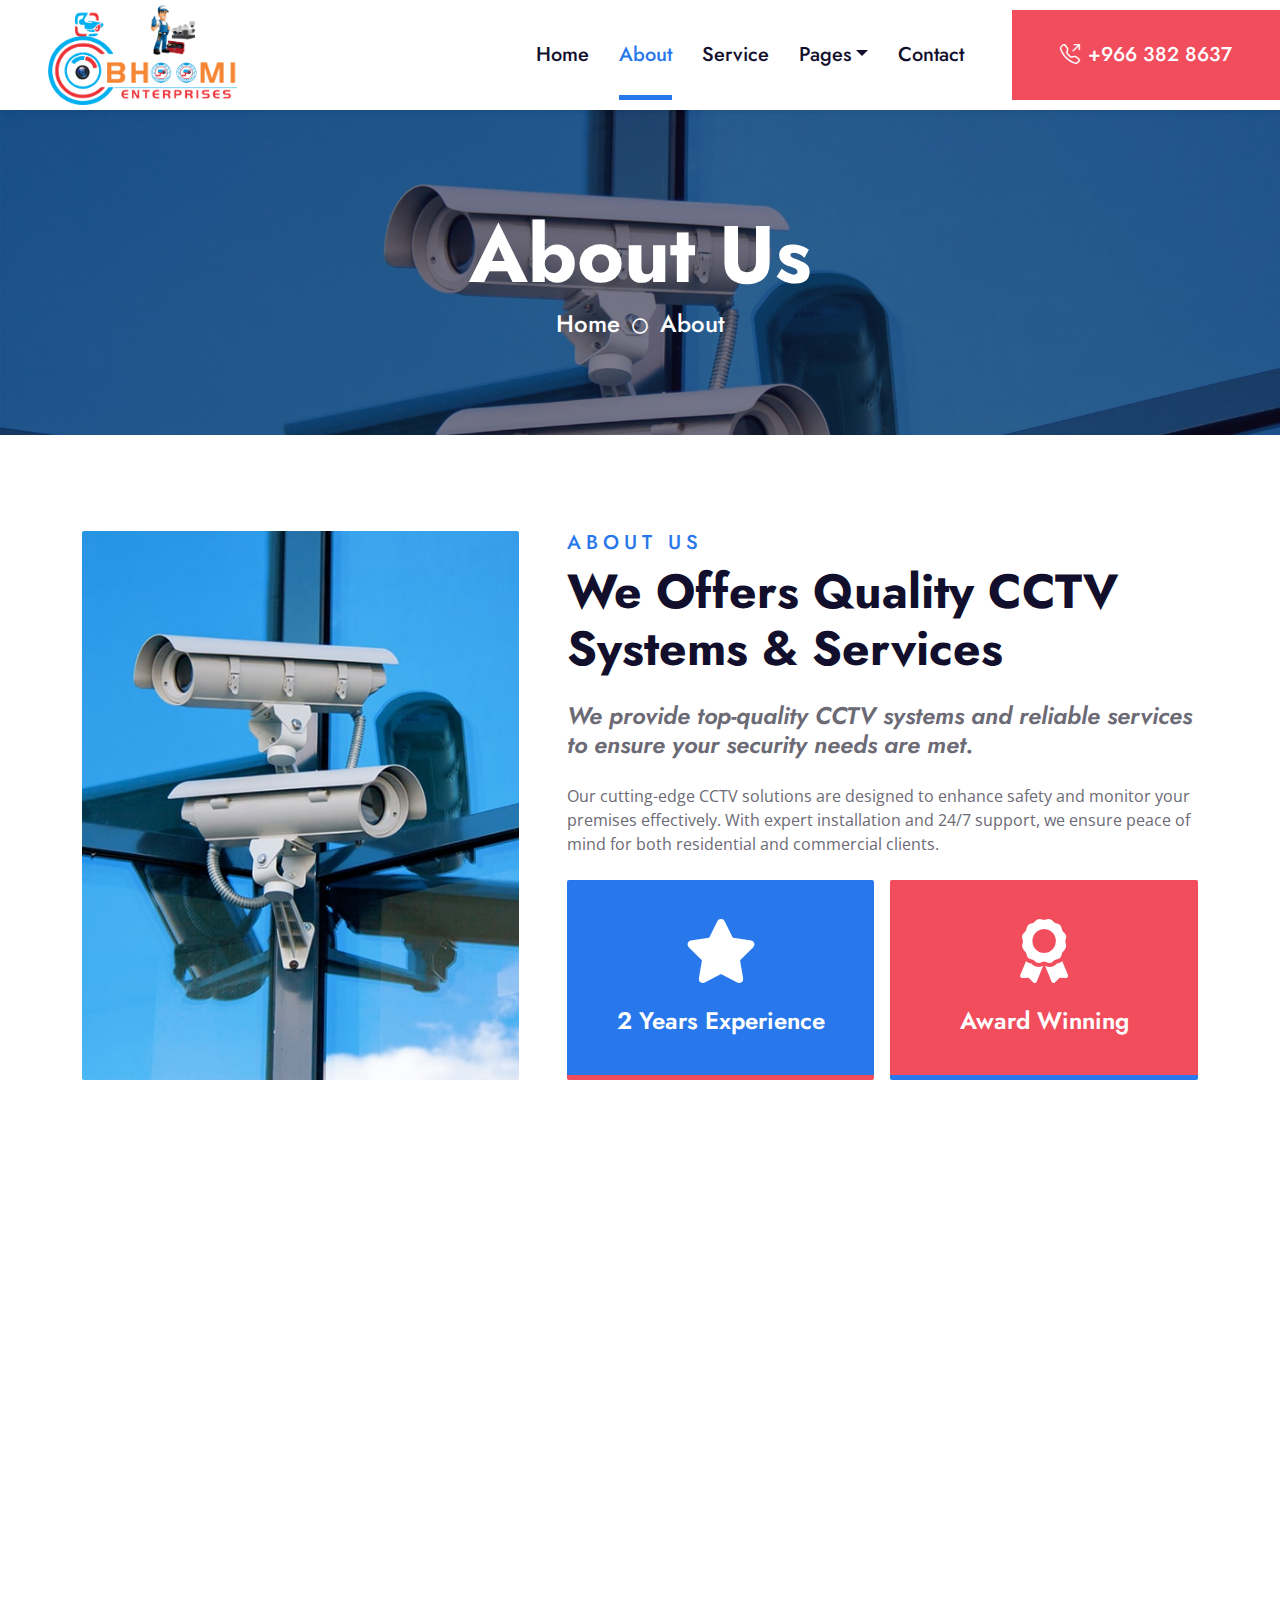
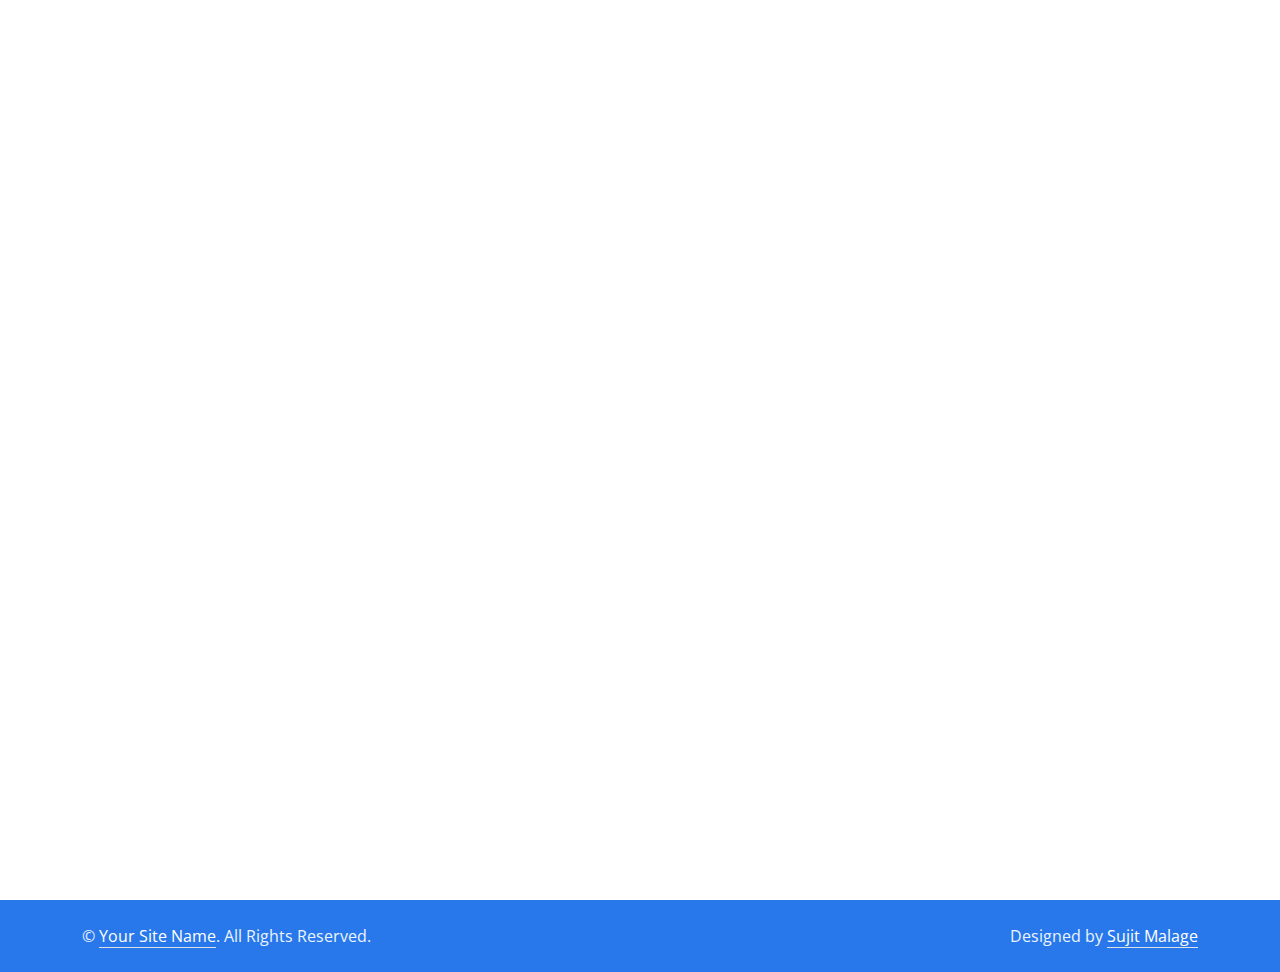
==== about.html @ 060a8aa3 "first commit" ====
<!DOCTYPE html>
<html lang="en">

<head>
    <meta charset="utf-8">
    <title>bhoomienterprise - CCTV Website </title>
    <meta content="width=device-width, initial-scale=1.0" name="viewport">
    <meta content="Free HTML Templates" name="keywords">
    <meta content="Free HTML Templates" name="description">

    <!-- Favicon -->
    <link href="img/favicon.ico" rel="icon">

    <!-- Google Web Fonts -->
    <link rel="preconnect" href="https://fonts.gstatic.com">
    <link href="https://fonts.googleapis.com/css2?family=Jost:wght@500;600;700&family=Open+Sans:wght@400;600&display=swap" rel="stylesheet"> 

    <!-- Icon Font Stylesheet -->
    <link href="https://cdnjs.cloudflare.com/ajax/libs/font-awesome/5.10.0/css/all.min.css" rel="stylesheet">
    <link href="https://cdn.jsdelivr.net/npm/bootstrap-icons@1.4.1/font/bootstrap-icons.css" rel="stylesheet">
    <link href="lib/flaticon/font/flaticon.css" rel="stylesheet">

    <!-- Libraries Stylesheet -->
    <link href="lib/owlcarousel/assets/owl.carousel.min.css" rel="stylesheet">
    <link href="lib/animate/animate.min.css" rel="stylesheet">

    <!-- Customized Bootstrap Stylesheet -->
    <link href="css/bootstrap.min.css" rel="stylesheet">

    <!-- Template Stylesheet -->
    <link href="css/style.css" rel="stylesheet">
</head>

<body>
    <!-- Navbar Start -->
    <nav class="navbar navbar-expand-lg bg-white navbar-light shadow-sm py-3 py-lg-0 px-3 px-lg-0">
        <a href="index.html" class="navbar-brand ms-lg-5">
            <h1 class="display-5 m-0">
                <img src="img/logo1.png" alt="Logo" style="height: 100px;">
              </h1>
        </a>
        <button class="navbar-toggler" type="button" data-bs-toggle="collapse" data-bs-target="#navbarCollapse">
            <span class="navbar-toggler-icon"></span>
        </button>
        <div class="collapse navbar-collapse" id="navbarCollapse">
            <div class="navbar-nav ms-auto py-0">
                <a href="index.html" class="nav-item nav-link">Home</a>
                <a href="about.html" class="nav-item nav-link active">About</a>
                <a href="service.html" class="nav-item nav-link">Service</a>
                <div class="nav-item dropdown">
                    <a href="#" class="nav-link dropdown-toggle" data-bs-toggle="dropdown">Pages</a>
                    <div class="dropdown-menu m-0">
                        <a href="price.html" class="dropdown-item">Pricing Plan</a>
                        <a href="blog.html" class="dropdown-item">Blog Grid</a>
                        <a href="detail.html" class="dropdown-item">Blog Detail</a>
                        <a href="team.html" class="dropdown-item">The Team</a>
                        <a href="testimonial.html" class="dropdown-item">Testimonial</a>
                    </div>
                </div>
                <a href="contact.html" class="nav-item nav-link">Contact</a>
                <a href="tel:+123456789" class="nav-item nav-link nav-contact bg-secondary text-white px-5 ms-lg-5"><i class="bi bi-telephone-outbound me-2"></i>+966 382 8637</a>
            </div>
        </div>
    </nav>
    <!-- Navbar End -->


    <!-- Hero Start -->
    <div class="container-fluid bg-primary p-5 hero-header mb-5">
        <div class="row py-5">
            <div class="col-12 text-center">
                <h1 class="display-1 text-white animated zoomIn">About Us</h1>
                <a href="" class="h4 text-white">Home</a>
                <i class="far fa-circle text-white px-2"></i>
                <a href="" class="h4 text-white">About</a>
            </div>
        </div>
    </div>
    <!-- Hero End -->


    <!-- About Start -->
    <div class="container-fluid py-5 wow fadeInUp" data-wow-delay="0.1s">
        <div class="container">
            <div class="row gx-5">
                <div class="col-lg-5 mb-5 mb-lg-0" style="min-height: 500px;">
                    <div class="position-relative h-100">
                        <img class="position-absolute w-100 h-100 rounded wow zoomIn" data-wow-delay="0.3s" src="img/about.jpg" style="object-fit: cover;">
                    </div>
                </div>
                <div class="col-lg-7">
                    <div class="mb-4">
                        <h5 class="text-primary text-uppercase" style="letter-spacing: 5px;">About Us</h5>
                        <h1 class="display-5 mb-0">We Offers Quality CCTV Systems & Services</h1>
                    </div>
                    <h4 class="text-body fst-italic mb-4">We provide top-quality CCTV systems and reliable services to ensure your security needs are met.</h4>
                    <p class="mb-4">Our cutting-edge CCTV solutions are designed to enhance safety and monitor your premises effectively. With expert installation and 24/7 support, we ensure peace of mind for both residential and commercial clients.</p>
                    <div class="row g-3">
                        <div class="col-sm-6 wow zoomIn" data-wow-delay="0.6s">
                            <div class="bg-primary d-flex flex-column justify-content-center text-center border-bottom border-5 border-secondary rounded p-3" style="height: 200px;">
                                <i class="fa fa-star fa-4x text-white mb-4"></i>
                                <h4 class="text-white mb-0">2 Years Experience</h4>
                            </div>
                        </div>
                        <div class="col-sm-6 wow zoomIn" data-wow-delay="0.9s">
                            <div class="bg-secondary d-flex flex-column justify-content-center text-center border-bottom border-5 border-primary rounded p-3" style="height: 200px;">
                                <i class="fa fa-award fa-4x text-white mb-4"></i>
                                <h4 class="text-white mb-0">Award Winning</h4>
                            </div>
                        </div>
                    </div>
                </div>
            </div>
        </div>
    </div>
    <!-- About End -->


    <!-- Team Start -->
    <div class="container-fluid py-5 wow fadeInUp" data-wow-delay="0.1s">
        <div class="container">
            <div class="text-center mx-auto mb-5" style="max-width: 600px;">
                <h5 class="text-primary text-uppercase" style="letter-spacing: 5px;">CCTV Installer</h5>
                <h1 class="display-5 mb-0">Our Professional Technician</h1>
            </div>
            <div class="row g-5">
                <div class="col-lg-4 wow slideInUp" data-wow-delay="0.3s">
                    
                    
                </div>
                <div class="col-lg-4 wow slideInUp" data-wow-delay="0.6s">
                    <div class="position-relative rounded-top">
                        <img class="img-fluid rounded-top w-100" src="img/team-2.jpg" alt="">
                        <div class="position-absolute bottom-0 end-0 d-flex flex-column bg-white p-1" style="margin-right: -25px;">
                            <a class="btn btn-outline-secondary btn-square m-1" href="#"><i class="fab fa-twitter fw-normal"></i></a>
                            <a class="btn btn-outline-secondary btn-square m-1" href="https://www.facebook.com/Deepu Darling (Deep)"><i class="fab fa-facebook-f fw-normal"></i></a>
                            <a class="btn btn-outline-secondary btn-square m-1" href="#"><i class="fab fa-linkedin-in fw-normal"></i></a>
                            <a class="btn btn-outline-secondary btn-square m-1" href="https://instagram.com/am_her_deep"><i class="fab fa-instagram fw-normal"></i></a>
                        </div>
                    </div>
                    <div class="bg-primary text-center rounded-bottom p-4">
                        <h3 class="text-white">Deepak Shinge</h3>
                        <p class="text-white m-0">CCTV Technician</p>
                    </div>
                </div>
                <div class="col-lg-4 wow slideInUp" data-wow-delay="0.9s">
                    
                    
                </div>
            </div>
        </div>
    </div>
    <!-- Team End -->
    

    <!-- Footer Start -->
    <div class="container-fluid bg-dark text-light mt-5 py-5 wow fadeInUp" data-wow-delay="0.1s">
        <div class="container pt-5">
            <div class="row g-5">
                <div class="col-lg-3 col-md-6">
                    <h3 class="text-white mb-4">Quick Links</h3>
                    <div class="d-flex flex-column justify-content-start">
                        <a class="text-light mb-2" href="#"><i class="bi bi-arrow-right text-primary me-2"></i>Home</a>
                        <a class="text-light mb-2" href="#"><i class="bi bi-arrow-right text-primary me-2"></i>About Us</a>
                        <a class="text-light mb-2" href="#"><i class="bi bi-arrow-right text-primary me-2"></i>Our Services</a>
                        <a class="text-light mb-2" href="#"><i class="bi bi-arrow-right text-primary me-2"></i>Latest Blog</a>
                        <a class="text-light" href="#"><i class="bi bi-arrow-right text-primary me-2"></i>Contact Us</a>
                    </div>
                </div>
                <div class="col-lg-3 col-md-6">
                    <h3 class="text-white mb-4">Popular Links</h3>
                    <div class="d-flex flex-column justify-content-start">
                        <a class="text-light mb-2" href="#"><i class="bi bi-arrow-right text-primary me-2"></i>Home</a>
                        <a class="text-light mb-2" href="#"><i class="bi bi-arrow-right text-primary me-2"></i>About Us</a>
                        <a class="text-light mb-2" href="#"><i class="bi bi-arrow-right text-primary me-2"></i>Our Services</a>
                        <a class="text-light mb-2" href="#"><i class="bi bi-arrow-right text-primary me-2"></i>Latest Blog</a>
                        <a class="text-light" href="#"><i class="bi bi-arrow-right text-primary me-2"></i>Contact Us</a>
                    </div>
                </div>
                <div class="col-lg-3 col-md-6">
                    <h3 class="text-white mb-4">Get In Touch</h3>
                    <p class="mb-2"><i class="bi bi-geo-alt text-primary me-2"></i>Ambedkar nagar sadalaga</p>
                    <p class="mb-2"><i class="bi bi-envelope-open text-primary me-2"></i>bhoomienterprise@gmail.com</p>
                    <p class="mb-0"><i class="bi bi-telephone text-primary me-2"></i>+91 966 382 8637</p>
                </div>
                <div class="col-lg-3 col-md-6">
                    <h3 class="text-white mb-4">Follow Us</h3>
                    <div class="d-flex">
                        
                        <a class="btn btn-lg btn-primary btn-lg-square rounded me-2" href="#"><i class="fab fa-linkedin-in fw-normal"></i></a>
                        <a class="btn btn-lg btn-primary btn-lg-square rounded" href="https://instagram.com/bhoomi_enterprises_8637"><i class="fab fa-instagram fw-normal"></i></a>
                    </div>
                </div>
                <div class="col-12">
                    <form class="mx-auto" style="max-width: 600px;">
                        <div class="input-group">
                            <input type="text" class="form-control border-white p-3" placeholder="Your Email">
                            <button class="btn btn-primary px-4">Sign Up</button>
                        </div>
                    </form>
                </div>
            </div>
        </div>
    </div>
    <div class="container-fluid bg-primary text-light py-4">
        <div class="container">
            <div class="row g-5">
                <div class="col-md-6 text-center text-md-start">
                    <p class="mb-md-0">&copy; <a class="text-white border-bottom" href="#">Your Site Name</a>. All Rights Reserved.</p>
                </div>
                <div class="col-md-6 text-center text-md-end">
                    <p class="mb-0">Designed by <a class="text-white border-bottom" href="https://htmlcodex.com">Sujit Malage</a></p>
                </div>
            </div>
        </div>
    </div>
    <!-- Footer End -->


    <!-- Back to Top -->
    <a href="#" class="btn btn-lg btn-secondary btn-lg-square rounded back-to-top"><i class="bi bi-arrow-up"></i></a>


    <!-- JavaScript Libraries -->
    <script src="https://code.jquery.com/jquery-3.4.1.min.js"></script>
    <script src="https://cdn.jsdelivr.net/npm/bootstrap@5.0.0/dist/js/bootstrap.bundle.min.js"></script>
    <script src="lib/wow/wow.min.js"></script>
    <script src="lib/easing/easing.min.js"></script>
    <script src="lib/waypoints/waypoints.min.js"></script>
    <script src="lib/owlcarousel/owl.carousel.min.js"></script>

    <!-- Template Javascript -->
    <script src="js/main.js"></script>
</body>

</html>
---- lib/flaticon/font/flaticon.css ----
@font-face {
    font-family: "flaticon";
    src: url("./flaticon.ttf?7ecca773380623aac2649a7edcc0a3f2") format("truetype"),
url("./flaticon.woff?7ecca773380623aac2649a7edcc0a3f2") format("woff"),
url("./flaticon.woff2?7ecca773380623aac2649a7edcc0a3f2") format("woff2"),
url("./flaticon.eot?7ecca773380623aac2649a7edcc0a3f2#iefix") format("embedded-opentype"),
url("./flaticon.svg?7ecca773380623aac2649a7edcc0a3f2#flaticon") format("svg");
}

i[class^="flaticon-"]:before, i[class*=" flaticon-"]:before {
    font-family: flaticon !important;
    font-style: normal;
    font-weight: normal !important;
    font-variant: normal;
    text-transform: none;
    line-height: 1;
    -webkit-font-smoothing: antialiased;
    -moz-osx-font-smoothing: grayscale;
}

.flaticon-security-system:before {
    content: "\f101";
}
.flaticon-cctv:before {
    content: "\f102";
}
.flaticon-socket:before {
    content: "\f103";
}
.flaticon-setup:before {
    content: "\f104";
}
.flaticon-surveillance:before {
    content: "\f105";
}
.flaticon-recorder:before {
    content: "\f106";
}
.flaticon-wireless:before {
    content: "\f107";
}
.flaticon-ip-camera:before {
    content: "\f108";
}
.flaticon-double:before {
    content: "\f109";
}
.flaticon-camera:before {
    content: "\f10a";
}
---- css/style.css ----
/********** Template CSS **********/

:root {
    --primary: #2878EB;
    --secondary: #F14D5D;
    --light: #ECF4FF;
    --dark: #120F2D;
}

[class^=flaticon-]:before,
[class*=" flaticon-"]:before,
[class^=flaticon-]:after,
[class*=" flaticon-"]:after {
    font-size: inherit;
    margin-left: 0;
}

h1,
h2,
.font-weight-bold {
    font-weight: 700 !important;
}

h3,
h4,
.font-weight-semi-bold {
    font-weight: 600 !important;
}

h5,
h6,
.font-weight-medium {
    font-weight: 500 !important;
}

.btn {
    font-family: 'Jost', sans-serif;
    font-weight: 600;
    transition: .5s;
}

.btn-primary,
.btn-secondary,
.btn-primary:hover,
.btn-secondary:hover {
    color: #FFFFFF;
}

.btn-primary:hover {
    background: var(--secondary);
    border-color: var(--secondary);
}

.btn-secondary:hover {
    background: var(--primary);
    border-color: var(--primary);
}

.btn-square {
    width: 36px;
    height: 36px;
}

.btn-sm-square {
    width: 28px;
    height: 28px;
}

.btn-lg-square {
    width: 46px;
    height: 46px;
}

.btn-square,
.btn-sm-square,
.btn-lg-square {
    padding-left: 0;
    padding-right: 0;
    text-align: center;
}

.back-to-top {
    position: fixed;
    display: none;
    right: 45px;
    bottom: 45px;
    z-index: 99;
}

.navbar-light .navbar-nav .nav-link {
    font-family: 'Jost', sans-serif;
    position: relative;
    margin-left: 30px;
    padding: 30px 0;
    font-size: 20px;
    font-weight: 500;
    color: var(--dark);
    outline: none;
    transition: .5s;
}

.sticky-top.navbar-light .navbar-nav .nav-link {
    padding: 20px 0;
}

.navbar-light .navbar-nav .nav-link:hover,
.navbar-light .navbar-nav .nav-link.active {
    color: var(--primary);
}

@media (min-width: 992px) {
    .navbar-light .navbar-nav .nav-link::before {
        position: absolute;
        content: "";
        width: 0;
        height: 5px;
        bottom: 0;
        left: 50%;
        background: var(--primary);
        transition: .5s;
    }

    .navbar-light .navbar-nav .nav-link:hover::before,
    .navbar-light .navbar-nav .nav-link.active::before {
        width: 100%;
        left: 0;
    }

    .navbar-light .navbar-nav .nav-link.nav-contact::before {
        display: none;
    }
}

@media (max-width: 991.98px) {
    .navbar-light .navbar-nav .nav-link  {
        margin-left: 0;
        padding: 10px 0;
    }
}

.carousel-caption {
    top: 0;
    left: 0;
    right: 0;
    bottom: 0;
    background: rgba(18, 15, 45, .5);
    z-index: 1;
}

@media (max-width: 576px) {
    .carousel-caption h5 {
        font-size: 14px;
        font-weight: 500 !important;
    }

    .carousel-caption h1 {
        font-size: 30px;
        font-weight: 600 !important;
    }
}

.carousel-control-prev,
.carousel-control-next {
    width: 10%;
}

.carousel-control-prev-icon,
.carousel-control-next-icon {
    width: 3rem;
    height: 3rem;
}

.carousel-indicators {
    align-items: flex-end;
}

.carousel-indicators [data-bs-target] {
    width: 5px;
    height: 25px;
}

.carousel-indicators .active {
    height: 45px;
}

.hero-header {
    background: linear-gradient(rgba(18, 15, 45, .5), rgba(18, 15, 45, .5)), url(../img/carousel-1.jpg) top right no-repeat;
    background-size: cover;
}

.service-item div {
    z-index: 1;
}

.service-item div::after {
    position: absolute;
    content: "";
    width: 0;
    height: 100%;
    top: 0;
    left: 0;
    border-radius: 2px 2px 0 0;
    transition: .5s;
    z-index: -1;
}

.service-item div:hover::after {
    width: 100%;
    background: var(--primary);
}

.service-item * {
    transition: .5s;
}

.service-item:hover * {
    color: var(--light) !important;
}

.bg-offer {
    background: linear-gradient(rgba(18, 15, 45, .5), rgba(18, 15, 45, .5)), url(../img/carousel-2.jpg) top right no-repeat;
    background-size: cover;
}

.testimonial-carousel .owl-dots {
    height: 45px;
    margin-top: 5px;
    display: flex;
    align-items: flex-end;
    justify-content: center;
}

.testimonial-carousel .owl-dot {
    position: relative;
    display: inline-block;
    margin: 0 5px;
    width: 5px;
    height: 25px;
    background: #DDDDDD;
    transition: .5s;
}

.testimonial-carousel .owl-dot.active {
    height: 45px;
    background: var(--primary);
}

.testimonial-carousel .owl-item .testimonial-text,
.testimonial-carousel .owl-item .testimonial-text * {
    transition: .5s;
}

.testimonial-carousel .owl-item.center .testimonial-text {
    background: var(--primary) !important;
}

.testimonial-carousel .owl-item.center .testimonial-text * {
    color: #FFFFFF !important;
}

.blog-date {
    position: absolute;
    width: 90px;
    height: 65px;
    top: 75px;
    left: -25px;
    display: flex;
    align-items: center;
    justify-content: center;
    flex-direction: column;
    background: var(--secondary);
}

.blog-date::after {
    position: absolute;
    content: "";
    width: 0;
    height: 0;
    top: -25px;
    left: 0;
    border: 13px solid;
    border-color: transparent #D34351 #D34351 transparent;
    z-index: -1;
}
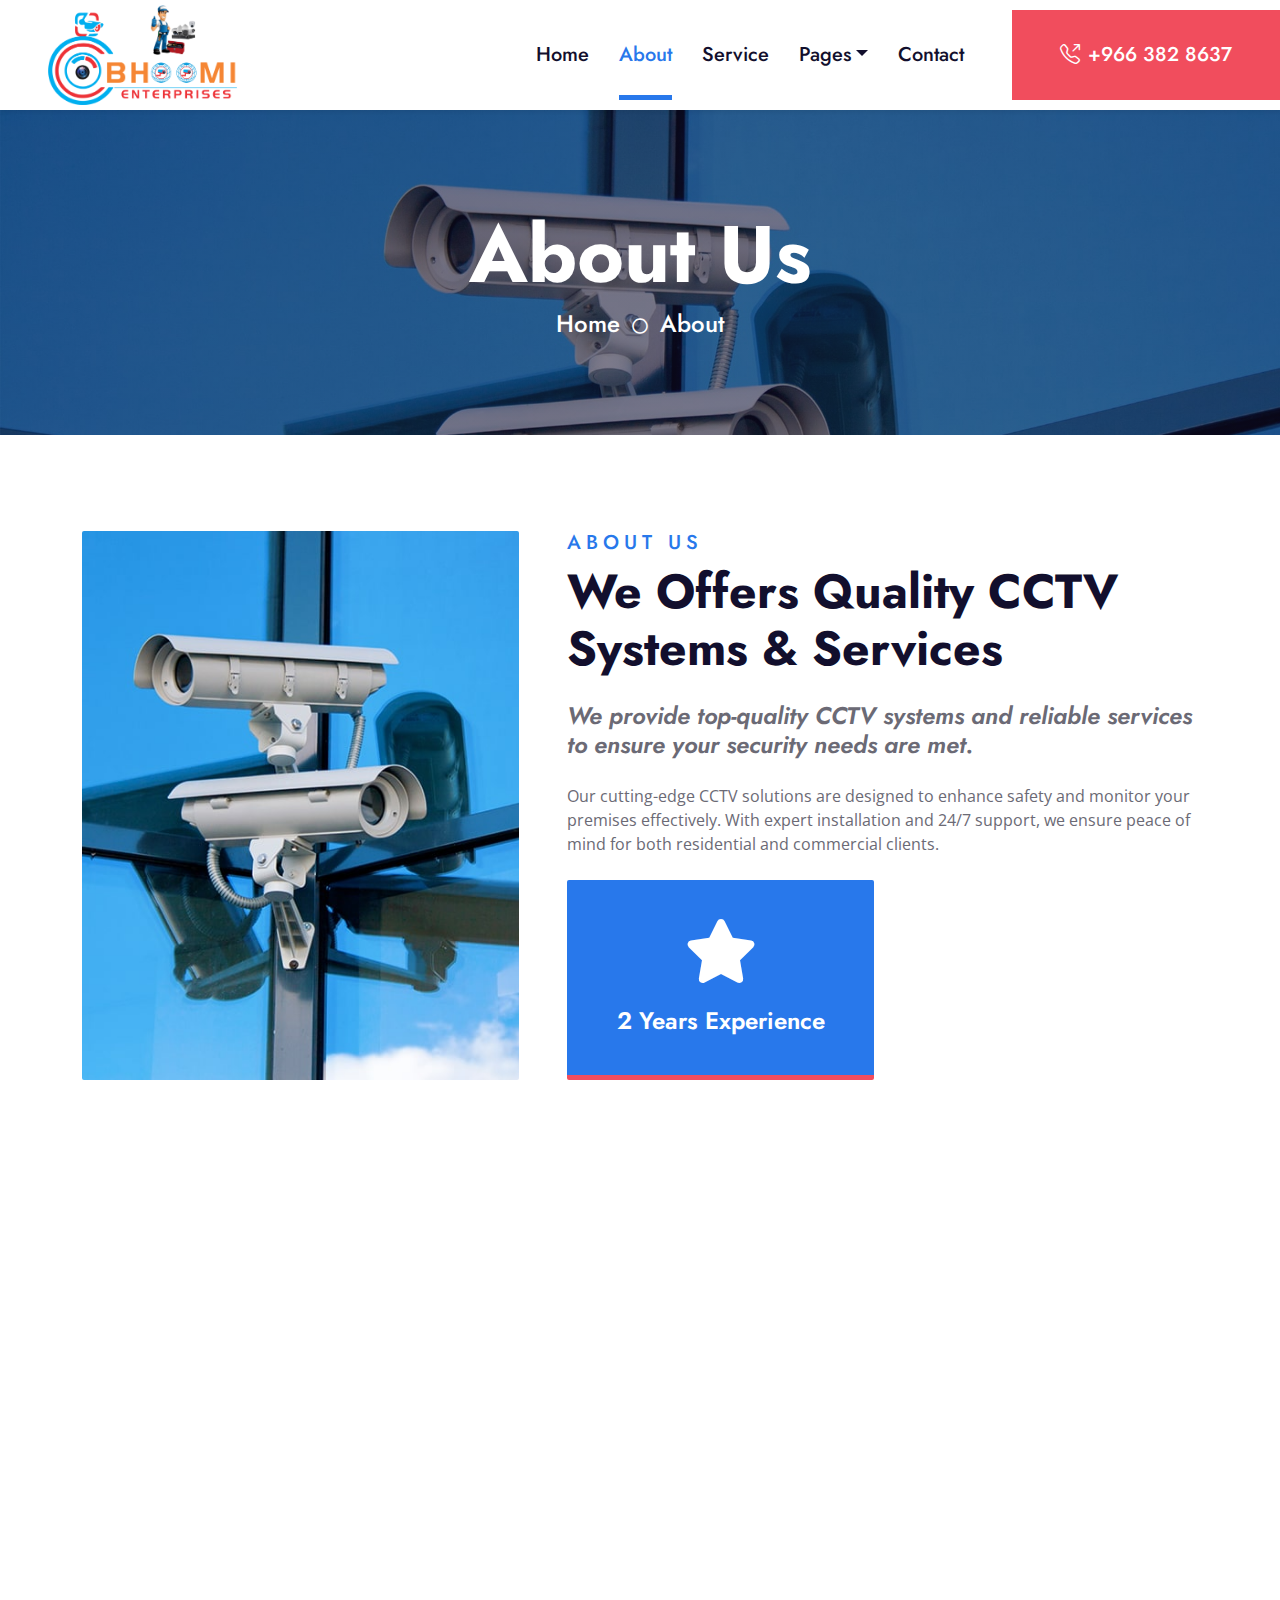
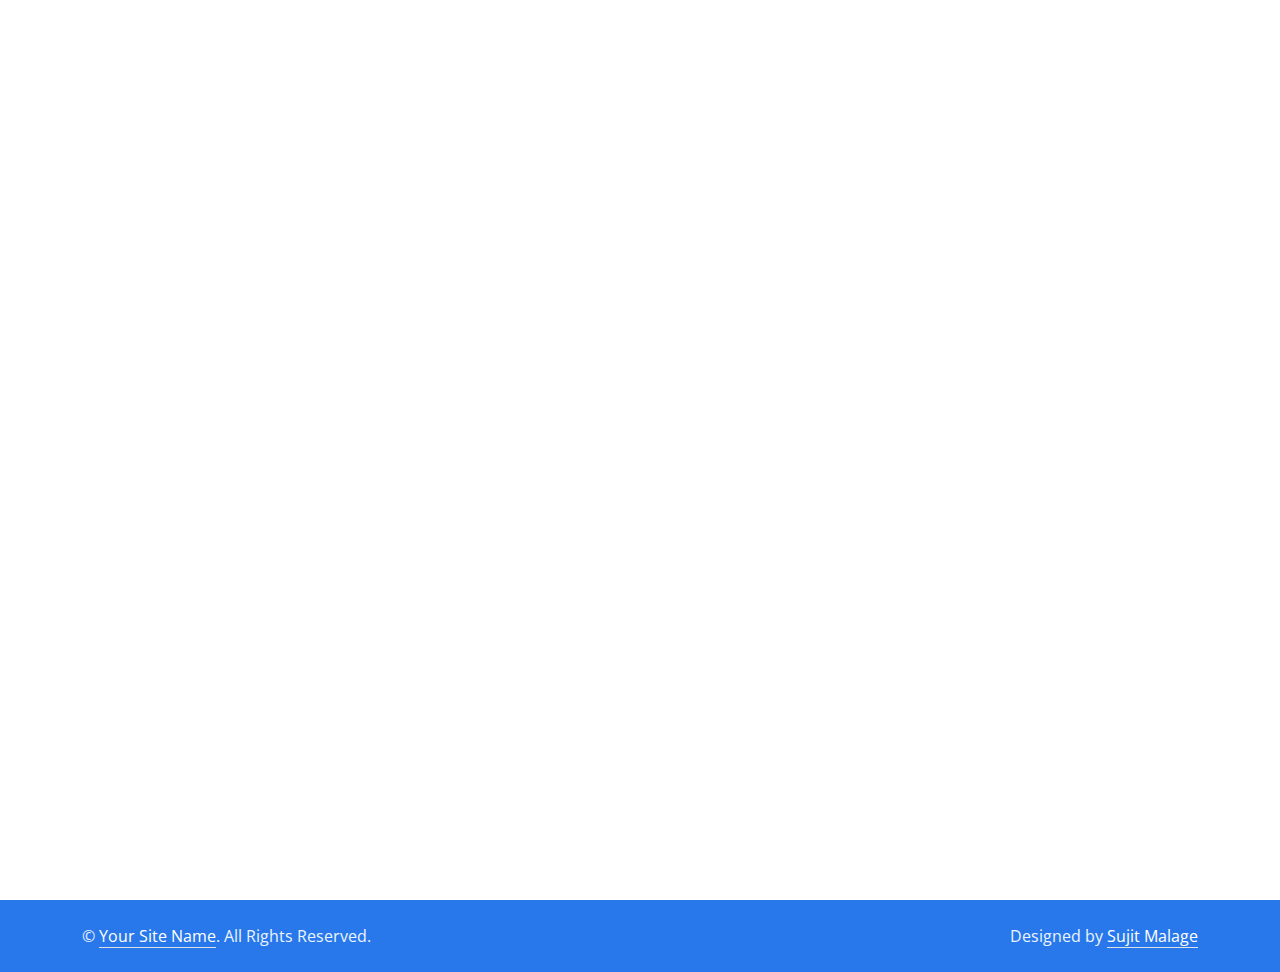
==== commit 3b6caf6d: "added and removed link" ====
--- a/about.html
+++ b/about.html
@@ -1,236 +1,233 @@
-<!DOCTYPE html>
-<html lang="en">
-
-<head>
-    <meta charset="utf-8">
-    <title>bhoomienterprise - CCTV Website </title>
-    <meta content="width=device-width, initial-scale=1.0" name="viewport">
-    <meta content="Free HTML Templates" name="keywords">
-    <meta content="Free HTML Templates" name="description">
-
-    <!-- Favicon -->
-    <link href="img/favicon.ico" rel="icon">
-
-    <!-- Google Web Fonts -->
-    <link rel="preconnect" href="https://fonts.gstatic.com">
-    <link href="https://fonts.googleapis.com/css2?family=Jost:wght@500;600;700&family=Open+Sans:wght@400;600&display=swap" rel="stylesheet"> 
-
-    <!-- Icon Font Stylesheet -->
-    <link href="https://cdnjs.cloudflare.com/ajax/libs/font-awesome/5.10.0/css/all.min.css" rel="stylesheet">
-    <link href="https://cdn.jsdelivr.net/npm/bootstrap-icons@1.4.1/font/bootstrap-icons.css" rel="stylesheet">
-    <link href="lib/flaticon/font/flaticon.css" rel="stylesheet">
-
-    <!-- Libraries Stylesheet -->
-    <link href="lib/owlcarousel/assets/owl.carousel.min.css" rel="stylesheet">
-    <link href="lib/animate/animate.min.css" rel="stylesheet">
-
-    <!-- Customized Bootstrap Stylesheet -->
-    <link href="css/bootstrap.min.css" rel="stylesheet">
-
-    <!-- Template Stylesheet -->
-    <link href="css/style.css" rel="stylesheet">
-</head>
-
-<body>
-    <!-- Navbar Start -->
-    <nav class="navbar navbar-expand-lg bg-white navbar-light shadow-sm py-3 py-lg-0 px-3 px-lg-0">
-        <a href="index.html" class="navbar-brand ms-lg-5">
-            <h1 class="display-5 m-0">
-                <img src="img/logo1.png" alt="Logo" style="height: 100px;">
-              </h1>
-        </a>
-        <button class="navbar-toggler" type="button" data-bs-toggle="collapse" data-bs-target="#navbarCollapse">
-            <span class="navbar-toggler-icon"></span>
-        </button>
-        <div class="collapse navbar-collapse" id="navbarCollapse">
-            <div class="navbar-nav ms-auto py-0">
-                <a href="index.html" class="nav-item nav-link">Home</a>
-                <a href="about.html" class="nav-item nav-link active">About</a>
-                <a href="service.html" class="nav-item nav-link">Service</a>
-                <div class="nav-item dropdown">
-                    <a href="#" class="nav-link dropdown-toggle" data-bs-toggle="dropdown">Pages</a>
-                    <div class="dropdown-menu m-0">
-                        <a href="price.html" class="dropdown-item">Pricing Plan</a>
-                        <a href="blog.html" class="dropdown-item">Blog Grid</a>
-                        <a href="detail.html" class="dropdown-item">Blog Detail</a>
-                        <a href="team.html" class="dropdown-item">The Team</a>
-                        <a href="testimonial.html" class="dropdown-item">Testimonial</a>
-                    </div>
-                </div>
-                <a href="contact.html" class="nav-item nav-link">Contact</a>
-                <a href="tel:+123456789" class="nav-item nav-link nav-contact bg-secondary text-white px-5 ms-lg-5"><i class="bi bi-telephone-outbound me-2"></i>+966 382 8637</a>
-            </div>
-        </div>
-    </nav>
-    <!-- Navbar End -->
-
-
-    <!-- Hero Start -->
-    <div class="container-fluid bg-primary p-5 hero-header mb-5">
-        <div class="row py-5">
-            <div class="col-12 text-center">
-                <h1 class="display-1 text-white animated zoomIn">About Us</h1>
-                <a href="" class="h4 text-white">Home</a>
-                <i class="far fa-circle text-white px-2"></i>
-                <a href="" class="h4 text-white">About</a>
-            </div>
-        </div>
-    </div>
-    <!-- Hero End -->
-
-
-    <!-- About Start -->
-    <div class="container-fluid py-5 wow fadeInUp" data-wow-delay="0.1s">
-        <div class="container">
-            <div class="row gx-5">
-                <div class="col-lg-5 mb-5 mb-lg-0" style="min-height: 500px;">
-                    <div class="position-relative h-100">
-                        <img class="position-absolute w-100 h-100 rounded wow zoomIn" data-wow-delay="0.3s" src="img/about.jpg" style="object-fit: cover;">
-                    </div>
-                </div>
-                <div class="col-lg-7">
-                    <div class="mb-4">
-                        <h5 class="text-primary text-uppercase" style="letter-spacing: 5px;">About Us</h5>
-                        <h1 class="display-5 mb-0">We Offers Quality CCTV Systems & Services</h1>
-                    </div>
-                    <h4 class="text-body fst-italic mb-4">We provide top-quality CCTV systems and reliable services to ensure your security needs are met.</h4>
-                    <p class="mb-4">Our cutting-edge CCTV solutions are designed to enhance safety and monitor your premises effectively. With expert installation and 24/7 support, we ensure peace of mind for both residential and commercial clients.</p>
-                    <div class="row g-3">
-                        <div class="col-sm-6 wow zoomIn" data-wow-delay="0.6s">
-                            <div class="bg-primary d-flex flex-column justify-content-center text-center border-bottom border-5 border-secondary rounded p-3" style="height: 200px;">
-                                <i class="fa fa-star fa-4x text-white mb-4"></i>
-                                <h4 class="text-white mb-0">2 Years Experience</h4>
-                            </div>
-                        </div>
-                        <div class="col-sm-6 wow zoomIn" data-wow-delay="0.9s">
-                            <div class="bg-secondary d-flex flex-column justify-content-center text-center border-bottom border-5 border-primary rounded p-3" style="height: 200px;">
-                                <i class="fa fa-award fa-4x text-white mb-4"></i>
-                                <h4 class="text-white mb-0">Award Winning</h4>
-                            </div>
-                        </div>
-                    </div>
-                </div>
-            </div>
-        </div>
-    </div>
-    <!-- About End -->
-
-
-    <!-- Team Start -->
-    <div class="container-fluid py-5 wow fadeInUp" data-wow-delay="0.1s">
-        <div class="container">
-            <div class="text-center mx-auto mb-5" style="max-width: 600px;">
-                <h5 class="text-primary text-uppercase" style="letter-spacing: 5px;">CCTV Installer</h5>
-                <h1 class="display-5 mb-0">Our Professional Technician</h1>
-            </div>
-            <div class="row g-5">
-                <div class="col-lg-4 wow slideInUp" data-wow-delay="0.3s">
-                    
-                    
-                </div>
-                <div class="col-lg-4 wow slideInUp" data-wow-delay="0.6s">
-                    <div class="position-relative rounded-top">
-                        <img class="img-fluid rounded-top w-100" src="img/team-2.jpg" alt="">
-                        <div class="position-absolute bottom-0 end-0 d-flex flex-column bg-white p-1" style="margin-right: -25px;">
-                            <a class="btn btn-outline-secondary btn-square m-1" href="#"><i class="fab fa-twitter fw-normal"></i></a>
-                            <a class="btn btn-outline-secondary btn-square m-1" href="https://www.facebook.com/Deepu Darling (Deep)"><i class="fab fa-facebook-f fw-normal"></i></a>
-                            <a class="btn btn-outline-secondary btn-square m-1" href="#"><i class="fab fa-linkedin-in fw-normal"></i></a>
-                            <a class="btn btn-outline-secondary btn-square m-1" href="https://instagram.com/am_her_deep"><i class="fab fa-instagram fw-normal"></i></a>
-                        </div>
-                    </div>
-                    <div class="bg-primary text-center rounded-bottom p-4">
-                        <h3 class="text-white">Deepak Shinge</h3>
-                        <p class="text-white m-0">CCTV Technician</p>
-                    </div>
-                </div>
-                <div class="col-lg-4 wow slideInUp" data-wow-delay="0.9s">
-                    
-                    
-                </div>
-            </div>
-        </div>
-    </div>
-    <!-- Team End -->
-    
-
-    <!-- Footer Start -->
-    <div class="container-fluid bg-dark text-light mt-5 py-5 wow fadeInUp" data-wow-delay="0.1s">
-        <div class="container pt-5">
-            <div class="row g-5">
-                <div class="col-lg-3 col-md-6">
-                    <h3 class="text-white mb-4">Quick Links</h3>
-                    <div class="d-flex flex-column justify-content-start">
-                        <a class="text-light mb-2" href="#"><i class="bi bi-arrow-right text-primary me-2"></i>Home</a>
-                        <a class="text-light mb-2" href="#"><i class="bi bi-arrow-right text-primary me-2"></i>About Us</a>
-                        <a class="text-light mb-2" href="#"><i class="bi bi-arrow-right text-primary me-2"></i>Our Services</a>
-                        <a class="text-light mb-2" href="#"><i class="bi bi-arrow-right text-primary me-2"></i>Latest Blog</a>
-                        <a class="text-light" href="#"><i class="bi bi-arrow-right text-primary me-2"></i>Contact Us</a>
-                    </div>
-                </div>
-                <div class="col-lg-3 col-md-6">
-                    <h3 class="text-white mb-4">Popular Links</h3>
-                    <div class="d-flex flex-column justify-content-start">
-                        <a class="text-light mb-2" href="#"><i class="bi bi-arrow-right text-primary me-2"></i>Home</a>
-                        <a class="text-light mb-2" href="#"><i class="bi bi-arrow-right text-primary me-2"></i>About Us</a>
-                        <a class="text-light mb-2" href="#"><i class="bi bi-arrow-right text-primary me-2"></i>Our Services</a>
-                        <a class="text-light mb-2" href="#"><i class="bi bi-arrow-right text-primary me-2"></i>Latest Blog</a>
-                        <a class="text-light" href="#"><i class="bi bi-arrow-right text-primary me-2"></i>Contact Us</a>
-                    </div>
-                </div>
-                <div class="col-lg-3 col-md-6">
-                    <h3 class="text-white mb-4">Get In Touch</h3>
-                    <p class="mb-2"><i class="bi bi-geo-alt text-primary me-2"></i>Ambedkar nagar sadalaga</p>
-                    <p class="mb-2"><i class="bi bi-envelope-open text-primary me-2"></i>bhoomienterprise@gmail.com</p>
-                    <p class="mb-0"><i class="bi bi-telephone text-primary me-2"></i>+91 966 382 8637</p>
-                </div>
-                <div class="col-lg-3 col-md-6">
-                    <h3 class="text-white mb-4">Follow Us</h3>
-                    <div class="d-flex">
-                        
-                        <a class="btn btn-lg btn-primary btn-lg-square rounded me-2" href="#"><i class="fab fa-linkedin-in fw-normal"></i></a>
-                        <a class="btn btn-lg btn-primary btn-lg-square rounded" href="https://instagram.com/bhoomi_enterprises_8637"><i class="fab fa-instagram fw-normal"></i></a>
-                    </div>
-                </div>
-                <div class="col-12">
-                    <form class="mx-auto" style="max-width: 600px;">
-                        <div class="input-group">
-                            <input type="text" class="form-control border-white p-3" placeholder="Your Email">
-                            <button class="btn btn-primary px-4">Sign Up</button>
-                        </div>
-                    </form>
-                </div>
-            </div>
-        </div>
-    </div>
-    <div class="container-fluid bg-primary text-light py-4">
-        <div class="container">
-            <div class="row g-5">
-                <div class="col-md-6 text-center text-md-start">
-                    <p class="mb-md-0">&copy; <a class="text-white border-bottom" href="#">Your Site Name</a>. All Rights Reserved.</p>
-                </div>
-                <div class="col-md-6 text-center text-md-end">
-                    <p class="mb-0">Designed by <a class="text-white border-bottom" href="https://htmlcodex.com">Sujit Malage</a></p>
-                </div>
-            </div>
-        </div>
-    </div>
-    <!-- Footer End -->
-
-
-    <!-- Back to Top -->
-    <a href="#" class="btn btn-lg btn-secondary btn-lg-square rounded back-to-top"><i class="bi bi-arrow-up"></i></a>
-
-
-    <!-- JavaScript Libraries -->
-    <script src="https://code.jquery.com/jquery-3.4.1.min.js"></script>
-    <script src="https://cdn.jsdelivr.net/npm/bootstrap@5.0.0/dist/js/bootstrap.bundle.min.js"></script>
-    <script src="lib/wow/wow.min.js"></script>
-    <script src="lib/easing/easing.min.js"></script>
-    <script src="lib/waypoints/waypoints.min.js"></script>
-    <script src="lib/owlcarousel/owl.carousel.min.js"></script>
-
-    <!-- Template Javascript -->
-    <script src="js/main.js"></script>
-</body>
-
+<!DOCTYPE html>
+<html lang="en">
+
+<head>
+    <meta charset="utf-8">
+    <title>bhoomienterprise - CCTV Website </title>
+    <meta content="width=device-width, initial-scale=1.0" name="viewport">
+    <meta content="Free HTML Templates" name="keywords">
+    <meta content="Free HTML Templates" name="description">
+
+    <!-- Favicon -->
+    <link href="img/favicon.ico" rel="icon">
+
+    <!-- Google Web Fonts -->
+    <link rel="preconnect" href="https://fonts.gstatic.com">
+    <link href="https://fonts.googleapis.com/css2?family=Jost:wght@500;600;700&family=Open+Sans:wght@400;600&display=swap" rel="stylesheet"> 
+
+    <!-- Icon Font Stylesheet -->
+    <link href="https://cdnjs.cloudflare.com/ajax/libs/font-awesome/5.10.0/css/all.min.css" rel="stylesheet">
+    <link href="https://cdn.jsdelivr.net/npm/bootstrap-icons@1.4.1/font/bootstrap-icons.css" rel="stylesheet">
+    <link href="lib/flaticon/font/flaticon.css" rel="stylesheet">
+
+    <!-- Libraries Stylesheet -->
+    <link href="lib/owlcarousel/assets/owl.carousel.min.css" rel="stylesheet">
+    <link href="lib/animate/animate.min.css" rel="stylesheet">
+
+    <!-- Customized Bootstrap Stylesheet -->
+    <link href="css/bootstrap.min.css" rel="stylesheet">
+
+    <!-- Template Stylesheet -->
+    <link href="css/style.css" rel="stylesheet">
+</head>
+
+<body>
+    <!-- Navbar Start -->
+    <nav class="navbar navbar-expand-lg bg-white navbar-light shadow-sm py-3 py-lg-0 px-3 px-lg-0">
+        <a href="index.html" class="navbar-brand ms-lg-5">
+            <h1 class="display-5 m-0">
+                <img src="img/logo1.png" alt="Logo" style="height: 100px;">
+              </h1>
+        </a>
+        <button class="navbar-toggler" type="button" data-bs-toggle="collapse" data-bs-target="#navbarCollapse">
+            <span class="navbar-toggler-icon"></span>
+        </button>
+        <div class="collapse navbar-collapse" id="navbarCollapse">
+            <div class="navbar-nav ms-auto py-0">
+                <a href="index.html" class="nav-item nav-link">Home</a>
+                <a href="about.html" class="nav-item nav-link active">About</a>
+                <a href="service.html" class="nav-item nav-link">Service</a>
+                <div class="nav-item dropdown">
+                    <a href="#" class="nav-link dropdown-toggle" data-bs-toggle="dropdown">Pages</a>
+                    <div class="dropdown-menu m-0">
+                        <a href="price.html" class="dropdown-item">Pricing Plan</a>
+                        <a href="blog.html" class="dropdown-item">Blog Grid</a>
+                        <a href="detail.html" class="dropdown-item">Blog Detail</a>
+                        <a href="team.html" class="dropdown-item">The Team</a>
+                        <a href="testimonial.html" class="dropdown-item">Testimonial</a>
+                    </div>
+                </div>
+                <a href="contact.html" class="nav-item nav-link">Contact</a>
+                <a href="tel:+123456789" class="nav-item nav-link nav-contact bg-secondary text-white px-5 ms-lg-5"><i class="bi bi-telephone-outbound me-2"></i>+966 382 8637</a>
+            </div>
+        </div>
+    </nav>
+    <!-- Navbar End -->
+
+
+    <!-- Hero Start -->
+    <div class="container-fluid bg-primary p-5 hero-header mb-5">
+        <div class="row py-5">
+            <div class="col-12 text-center">
+                <h1 class="display-1 text-white animated zoomIn">About Us</h1>
+                <a href="" class="h4 text-white">Home</a>
+                <i class="far fa-circle text-white px-2"></i>
+                <a href="" class="h4 text-white">About</a>
+            </div>
+        </div>
+    </div>
+    <!-- Hero End -->
+
+
+    <!-- About Start -->
+    <div class="container-fluid py-5 wow fadeInUp" data-wow-delay="0.1s">
+        <div class="container">
+            <div class="row gx-5">
+                <div class="col-lg-5 mb-5 mb-lg-0" style="min-height: 500px;">
+                    <div class="position-relative h-100">
+                        <img class="position-absolute w-100 h-100 rounded wow zoomIn" data-wow-delay="0.3s" src="img/about.jpg" style="object-fit: cover;">
+                    </div>
+                </div>
+                <div class="col-lg-7">
+                    <div class="mb-4">
+                        <h5 class="text-primary text-uppercase" style="letter-spacing: 5px;">About Us</h5>
+                        <h1 class="display-5 mb-0">We Offers Quality CCTV Systems & Services</h1>
+                    </div>
+                    <h4 class="text-body fst-italic mb-4">We provide top-quality CCTV systems and reliable services to ensure your security needs are met.</h4>
+                    <p class="mb-4">Our cutting-edge CCTV solutions are designed to enhance safety and monitor your premises effectively. With expert installation and 24/7 support, we ensure peace of mind for both residential and commercial clients.</p>
+                    <div class="row g-3">
+                        <div class="col-sm-6 wow zoomIn" data-wow-delay="0.6s">
+                            <div class="bg-primary d-flex flex-column justify-content-center text-center border-bottom border-5 border-secondary rounded p-3" style="height: 200px;">
+                                <i class="fa fa-star fa-4x text-white mb-4"></i>
+                                <h4 class="text-white mb-0">2 Years Experience</h4>
+                            </div>
+                        </div>
+                        <div class="col-sm-6 wow zoomIn" data-wow-delay="0.9s">
+                           
+                        </div>
+                    </div>
+                </div>
+            </div>
+        </div>
+    </div>
+    <!-- About End -->
+
+
+    <!-- Team Start -->
+    <div class="container-fluid py-5 wow fadeInUp" data-wow-delay="0.1s">
+        <div class="container">
+            <div class="text-center mx-auto mb-5" style="max-width: 600px;">
+                <h5 class="text-primary text-uppercase" style="letter-spacing: 5px;">CCTV Installer</h5>
+                <h1 class="display-5 mb-0">Our Professional Technician</h1>
+            </div>
+            <div class="row g-5">
+                <div class="col-lg-4 wow slideInUp" data-wow-delay="0.3s">
+                    
+                    
+                </div>
+                <div class="col-lg-4 wow slideInUp" data-wow-delay="0.6s">
+                    <div class="position-relative rounded-top">
+                        <img class="img-fluid rounded-top w-100" src="img/team-2.jpg" alt="">
+                        <div class="position-absolute bottom-0 end-0 d-flex flex-column bg-white p-1" style="margin-right: -25px;">
+                            <a class="btn btn-outline-secondary btn-square m-1" href="#"><i class="fab fa-twitter fw-normal"></i></a>
+                            <a class="btn btn-outline-secondary btn-square m-1" href="https://www.facebook.com/Deepu Darling (Deep)"><i class="fab fa-facebook-f fw-normal"></i></a>
+                            <a class="btn btn-outline-secondary btn-square m-1" href="#"><i class="fab fa-linkedin-in fw-normal"></i></a>
+                            <a class="btn btn-outline-secondary btn-square m-1" href="https://instagram.com/am_her_deep"><i class="fab fa-instagram fw-normal"></i></a>
+                        </div>
+                    </div>
+                    <div class="bg-primary text-center rounded-bottom p-4">
+                        <h3 class="text-white">Deepak Shinge</h3>
+                        <p class="text-white m-0">CCTV Technician</p>
+                    </div>
+                </div>
+                <div class="col-lg-4 wow slideInUp" data-wow-delay="0.9s">
+                    
+                    
+                </div>
+            </div>
+        </div>
+    </div>
+    <!-- Team End -->
+    
+
+    <!-- Footer Start -->
+    <div class="container-fluid bg-dark text-light mt-5 py-5 wow fadeInUp" data-wow-delay="0.1s">
+        <div class="container pt-5">
+            <div class="row g-5">
+                <div class="col-lg-3 col-md-6">
+                    <h3 class="text-white mb-4">Quick Links</h3>
+                    <div class="d-flex flex-column justify-content-start">
+                        <a class="text-light mb-2" href="#"><i class="bi bi-arrow-right text-primary me-2"></i>Home</a>
+                        <a class="text-light mb-2" href="#"><i class="bi bi-arrow-right text-primary me-2"></i>About Us</a>
+                        <a class="text-light mb-2" href="#"><i class="bi bi-arrow-right text-primary me-2"></i>Our Services</a>
+                        <a class="text-light mb-2" href="#"><i class="bi bi-arrow-right text-primary me-2"></i>Latest Blog</a>
+                        <a class="text-light" href="#"><i class="bi bi-arrow-right text-primary me-2"></i>Contact Us</a>
+                    </div>
+                </div>
+                <div class="col-lg-3 col-md-6">
+                    <h3 class="text-white mb-4">Popular Links</h3>
+                    <div class="d-flex flex-column justify-content-start">
+                        <a class="text-light mb-2" href="#"><i class="bi bi-arrow-right text-primary me-2"></i>Home</a>
+                        <a class="text-light mb-2" href="#"><i class="bi bi-arrow-right text-primary me-2"></i>About Us</a>
+                        <a class="text-light mb-2" href="#"><i class="bi bi-arrow-right text-primary me-2"></i>Our Services</a>
+                        <a class="text-light mb-2" href="#"><i class="bi bi-arrow-right text-primary me-2"></i>Latest Blog</a>
+                        <a class="text-light" href="#"><i class="bi bi-arrow-right text-primary me-2"></i>Contact Us</a>
+                    </div>
+                </div>
+                <div class="col-lg-3 col-md-6">
+                    <h3 class="text-white mb-4">Get In Touch</h3>
+                    <p class="mb-2"><i class="bi bi-geo-alt text-primary me-2"></i>Ambedkar nagar sadalaga</p>
+                    <p class="mb-2"><i class="bi bi-envelope-open text-primary me-2"></i>bhoomienterprise@gmail.com</p>
+                    <p class="mb-0"><i class="bi bi-telephone text-primary me-2"></i>+91 966 382 8637</p>
+                </div>
+                <div class="col-lg-3 col-md-6">
+                    <h3 class="text-white mb-4">Follow Us</h3>
+                    <div class="d-flex">
+                        
+                        <a class="btn btn-lg btn-primary btn-lg-square rounded me-2" href="#"><i class="fab fa-linkedin-in fw-normal"></i></a>
+                        <a class="btn btn-lg btn-primary btn-lg-square rounded" href="https://instagram.com/bhoomi_enterprises_8637"><i class="fab fa-instagram fw-normal"></i></a>
+                    </div>
+                </div>
+                <div class="col-12">
+                    <form class="mx-auto" style="max-width: 600px;">
+                        <div class="input-group">
+                            <input type="text" class="form-control border-white p-3" placeholder="Your Email">
+                            <button class="btn btn-primary px-4">Sign Up</button>
+                        </div>
+                    </form>
+                </div>
+            </div>
+        </div>
+    </div>
+    <div class="container-fluid bg-primary text-light py-4">
+        <div class="container">
+            <div class="row g-5">
+                <div class="col-md-6 text-center text-md-start">
+                    <p class="mb-md-0">&copy; <a class="text-white border-bottom" href="#">Your Site Name</a>. All Rights Reserved.</p>
+                </div>
+                <div class="col-md-6 text-center text-md-end">
+                    <p class="mb-0">Designed by <a class="text-white border-bottom" href="https://htmlcodex.com">Sujit Malage</a></p>
+                </div>
+            </div>
+        </div>
+    </div>
+    <!-- Footer End -->
+
+
+    <!-- Back to Top -->
+    <a href="#" class="btn btn-lg btn-secondary btn-lg-square rounded back-to-top"><i class="bi bi-arrow-up"></i></a>
+
+
+    <!-- JavaScript Libraries -->
+    <script src="https://code.jquery.com/jquery-3.4.1.min.js"></script>
+    <script src="https://cdn.jsdelivr.net/npm/bootstrap@5.0.0/dist/js/bootstrap.bundle.min.js"></script>
+    <script src="lib/wow/wow.min.js"></script>
+    <script src="lib/easing/easing.min.js"></script>
+    <script src="lib/waypoints/waypoints.min.js"></script>
+    <script src="lib/owlcarousel/owl.carousel.min.js"></script>
+
+    <!-- Template Javascript -->
+    <script src="js/main.js"></script>
+</body>
+
 </html>--- a/css/style.css
+++ b/css/style.css
@@ -1,284 +1,284 @@
-/********** Template CSS **********/
-
-:root {
-    --primary: #2878EB;
-    --secondary: #F14D5D;
-    --light: #ECF4FF;
-    --dark: #120F2D;
-}
-
-[class^=flaticon-]:before,
-[class*=" flaticon-"]:before,
-[class^=flaticon-]:after,
-[class*=" flaticon-"]:after {
-    font-size: inherit;
-    margin-left: 0;
-}
-
-h1,
-h2,
-.font-weight-bold {
-    font-weight: 700 !important;
-}
-
-h3,
-h4,
-.font-weight-semi-bold {
-    font-weight: 600 !important;
-}
-
-h5,
-h6,
-.font-weight-medium {
-    font-weight: 500 !important;
-}
-
-.btn {
-    font-family: 'Jost', sans-serif;
-    font-weight: 600;
-    transition: .5s;
-}
-
-.btn-primary,
-.btn-secondary,
-.btn-primary:hover,
-.btn-secondary:hover {
-    color: #FFFFFF;
-}
-
-.btn-primary:hover {
-    background: var(--secondary);
-    border-color: var(--secondary);
-}
-
-.btn-secondary:hover {
-    background: var(--primary);
-    border-color: var(--primary);
-}
-
-.btn-square {
-    width: 36px;
-    height: 36px;
-}
-
-.btn-sm-square {
-    width: 28px;
-    height: 28px;
-}
-
-.btn-lg-square {
-    width: 46px;
-    height: 46px;
-}
-
-.btn-square,
-.btn-sm-square,
-.btn-lg-square {
-    padding-left: 0;
-    padding-right: 0;
-    text-align: center;
-}
-
-.back-to-top {
-    position: fixed;
-    display: none;
-    right: 45px;
-    bottom: 45px;
-    z-index: 99;
-}
-
-.navbar-light .navbar-nav .nav-link {
-    font-family: 'Jost', sans-serif;
-    position: relative;
-    margin-left: 30px;
-    padding: 30px 0;
-    font-size: 20px;
-    font-weight: 500;
-    color: var(--dark);
-    outline: none;
-    transition: .5s;
-}
-
-.sticky-top.navbar-light .navbar-nav .nav-link {
-    padding: 20px 0;
-}
-
-.navbar-light .navbar-nav .nav-link:hover,
-.navbar-light .navbar-nav .nav-link.active {
-    color: var(--primary);
-}
-
-@media (min-width: 992px) {
-    .navbar-light .navbar-nav .nav-link::before {
-        position: absolute;
-        content: "";
-        width: 0;
-        height: 5px;
-        bottom: 0;
-        left: 50%;
-        background: var(--primary);
-        transition: .5s;
-    }
-
-    .navbar-light .navbar-nav .nav-link:hover::before,
-    .navbar-light .navbar-nav .nav-link.active::before {
-        width: 100%;
-        left: 0;
-    }
-
-    .navbar-light .navbar-nav .nav-link.nav-contact::before {
-        display: none;
-    }
-}
-
-@media (max-width: 991.98px) {
-    .navbar-light .navbar-nav .nav-link  {
-        margin-left: 0;
-        padding: 10px 0;
-    }
-}
-
-.carousel-caption {
-    top: 0;
-    left: 0;
-    right: 0;
-    bottom: 0;
-    background: rgba(18, 15, 45, .5);
-    z-index: 1;
-}
-
-@media (max-width: 576px) {
-    .carousel-caption h5 {
-        font-size: 14px;
-        font-weight: 500 !important;
-    }
-
-    .carousel-caption h1 {
-        font-size: 30px;
-        font-weight: 600 !important;
-    }
-}
-
-.carousel-control-prev,
-.carousel-control-next {
-    width: 10%;
-}
-
-.carousel-control-prev-icon,
-.carousel-control-next-icon {
-    width: 3rem;
-    height: 3rem;
-}
-
-.carousel-indicators {
-    align-items: flex-end;
-}
-
-.carousel-indicators [data-bs-target] {
-    width: 5px;
-    height: 25px;
-}
-
-.carousel-indicators .active {
-    height: 45px;
-}
-
-.hero-header {
-    background: linear-gradient(rgba(18, 15, 45, .5), rgba(18, 15, 45, .5)), url(../img/carousel-1.jpg) top right no-repeat;
-    background-size: cover;
-}
-
-.service-item div {
-    z-index: 1;
-}
-
-.service-item div::after {
-    position: absolute;
-    content: "";
-    width: 0;
-    height: 100%;
-    top: 0;
-    left: 0;
-    border-radius: 2px 2px 0 0;
-    transition: .5s;
-    z-index: -1;
-}
-
-.service-item div:hover::after {
-    width: 100%;
-    background: var(--primary);
-}
-
-.service-item * {
-    transition: .5s;
-}
-
-.service-item:hover * {
-    color: var(--light) !important;
-}
-
-.bg-offer {
-    background: linear-gradient(rgba(18, 15, 45, .5), rgba(18, 15, 45, .5)), url(../img/carousel-2.jpg) top right no-repeat;
-    background-size: cover;
-}
-
-.testimonial-carousel .owl-dots {
-    height: 45px;
-    margin-top: 5px;
-    display: flex;
-    align-items: flex-end;
-    justify-content: center;
-}
-
-.testimonial-carousel .owl-dot {
-    position: relative;
-    display: inline-block;
-    margin: 0 5px;
-    width: 5px;
-    height: 25px;
-    background: #DDDDDD;
-    transition: .5s;
-}
-
-.testimonial-carousel .owl-dot.active {
-    height: 45px;
-    background: var(--primary);
-}
-
-.testimonial-carousel .owl-item .testimonial-text,
-.testimonial-carousel .owl-item .testimonial-text * {
-    transition: .5s;
-}
-
-.testimonial-carousel .owl-item.center .testimonial-text {
-    background: var(--primary) !important;
-}
-
-.testimonial-carousel .owl-item.center .testimonial-text * {
-    color: #FFFFFF !important;
-}
-
-.blog-date {
-    position: absolute;
-    width: 90px;
-    height: 65px;
-    top: 75px;
-    left: -25px;
-    display: flex;
-    align-items: center;
-    justify-content: center;
-    flex-direction: column;
-    background: var(--secondary);
-}
-
-.blog-date::after {
-    position: absolute;
-    content: "";
-    width: 0;
-    height: 0;
-    top: -25px;
-    left: 0;
-    border: 13px solid;
-    border-color: transparent #D34351 #D34351 transparent;
-    z-index: -1;
+/********** Template CSS **********/
+
+:root {
+    --primary: #2878EB;
+    --secondary: #F14D5D;
+    --light: #ECF4FF;
+    --dark: #120F2D;
+}
+
+[class^=flaticon-]:before,
+[class*=" flaticon-"]:before,
+[class^=flaticon-]:after,
+[class*=" flaticon-"]:after {
+    font-size: inherit;
+    margin-left: 0;
+}
+
+h1,
+h2,
+.font-weight-bold {
+    font-weight: 700 !important;
+}
+
+h3,
+h4,
+.font-weight-semi-bold {
+    font-weight: 600 !important;
+}
+
+h5,
+h6,
+.font-weight-medium {
+    font-weight: 500 !important;
+}
+
+.btn {
+    font-family: 'Jost', sans-serif;
+    font-weight: 600;
+    transition: .5s;
+}
+
+.btn-primary,
+.btn-secondary,
+.btn-primary:hover,
+.btn-secondary:hover {
+    color: #FFFFFF;
+}
+
+.btn-primary:hover {
+    background: var(--secondary);
+    border-color: var(--secondary);
+}
+
+.btn-secondary:hover {
+    background: var(--primary);
+    border-color: var(--primary);
+}
+
+.btn-square {
+    width: 36px;
+    height: 36px;
+}
+
+.btn-sm-square {
+    width: 28px;
+    height: 28px;
+}
+
+.btn-lg-square {
+    width: 46px;
+    height: 46px;
+}
+
+.btn-square,
+.btn-sm-square,
+.btn-lg-square {
+    padding-left: 0;
+    padding-right: 0;
+    text-align: center;
+}
+
+.back-to-top {
+    position: fixed;
+    display: none;
+    right: 45px;
+    bottom: 45px;
+    z-index: 99;
+}
+
+.navbar-light .navbar-nav .nav-link {
+    font-family: 'Jost', sans-serif;
+    position: relative;
+    margin-left: 30px;
+    padding: 30px 0;
+    font-size: 20px;
+    font-weight: 500;
+    color: var(--dark);
+    outline: none;
+    transition: .5s;
+}
+
+.sticky-top.navbar-light .navbar-nav .nav-link {
+    padding: 20px 0;
+}
+
+.navbar-light .navbar-nav .nav-link:hover,
+.navbar-light .navbar-nav .nav-link.active {
+    color: var(--primary);
+}
+
+@media (min-width: 992px) {
+    .navbar-light .navbar-nav .nav-link::before {
+        position: absolute;
+        content: "";
+        width: 0;
+        height: 5px;
+        bottom: 0;
+        left: 50%;
+        background: var(--primary);
+        transition: .5s;
+    }
+
+    .navbar-light .navbar-nav .nav-link:hover::before,
+    .navbar-light .navbar-nav .nav-link.active::before {
+        width: 100%;
+        left: 0;
+    }
+
+    .navbar-light .navbar-nav .nav-link.nav-contact::before {
+        display: none;
+    }
+}
+
+@media (max-width: 991.98px) {
+    .navbar-light .navbar-nav .nav-link  {
+        margin-left: 0;
+        padding: 10px 0;
+    }
+}
+
+.carousel-caption {
+    top: 0;
+    left: 0;
+    right: 0;
+    bottom: 0;
+    background: rgba(18, 15, 45, .5);
+    z-index: 1;
+}
+
+@media (max-width: 576px) {
+    .carousel-caption h5 {
+        font-size: 14px;
+        font-weight: 500 !important;
+    }
+
+    .carousel-caption h1 {
+        font-size: 30px;
+        font-weight: 600 !important;
+    }
+}
+
+.carousel-control-prev,
+.carousel-control-next {
+    width: 10%;
+}
+
+.carousel-control-prev-icon,
+.carousel-control-next-icon {
+    width: 3rem;
+    height: 3rem;
+}
+
+.carousel-indicators {
+    align-items: flex-end;
+}
+
+.carousel-indicators [data-bs-target] {
+    width: 5px;
+    height: 25px;
+}
+
+.carousel-indicators .active {
+    height: 45px;
+}
+
+.hero-header {
+    background: linear-gradient(rgba(18, 15, 45, .5), rgba(18, 15, 45, .5)), url(../img/carousel-1.jpg) top right no-repeat;
+    background-size: cover;
+}
+
+.service-item div {
+    z-index: 1;
+}
+
+.service-item div::after {
+    position: absolute;
+    content: "";
+    width: 0;
+    height: 100%;
+    top: 0;
+    left: 0;
+    border-radius: 2px 2px 0 0;
+    transition: .5s;
+    z-index: -1;
+}
+
+.service-item div:hover::after {
+    width: 100%;
+    background: var(--primary);
+}
+
+.service-item * {
+    transition: .5s;
+}
+
+.service-item:hover * {
+    color: var(--light) !important;
+}
+
+.bg-offer {
+    background: linear-gradient(rgba(18, 15, 45, .5), rgba(18, 15, 45, .5)), url(../img/carousel-2.jpg) top right no-repeat;
+    background-size: cover;
+}
+
+.testimonial-carousel .owl-dots {
+    height: 45px;
+    margin-top: 5px;
+    display: flex;
+    align-items: flex-end;
+    justify-content: center;
+}
+
+.testimonial-carousel .owl-dot {
+    position: relative;
+    display: inline-block;
+    margin: 0 5px;
+    width: 5px;
+    height: 25px;
+    background: #DDDDDD;
+    transition: .5s;
+}
+
+.testimonial-carousel .owl-dot.active {
+    height: 45px;
+    background: var(--primary);
+}
+
+.testimonial-carousel .owl-item .testimonial-text,
+.testimonial-carousel .owl-item .testimonial-text * {
+    transition: .5s;
+}
+
+.testimonial-carousel .owl-item.center .testimonial-text {
+    background: var(--primary) !important;
+}
+
+.testimonial-carousel .owl-item.center .testimonial-text * {
+    color: #FFFFFF !important;
+}
+
+.blog-date {
+    position: absolute;
+    width: 90px;
+    height: 65px;
+    top: 75px;
+    left: -25px;
+    display: flex;
+    align-items: center;
+    justify-content: center;
+    flex-direction: column;
+    background: var(--secondary);
+}
+
+.blog-date::after {
+    position: absolute;
+    content: "";
+    width: 0;
+    height: 0;
+    top: -25px;
+    left: 0;
+    border: 13px solid;
+    border-color: transparent #D34351 #D34351 transparent;
+    z-index: -1;
 }